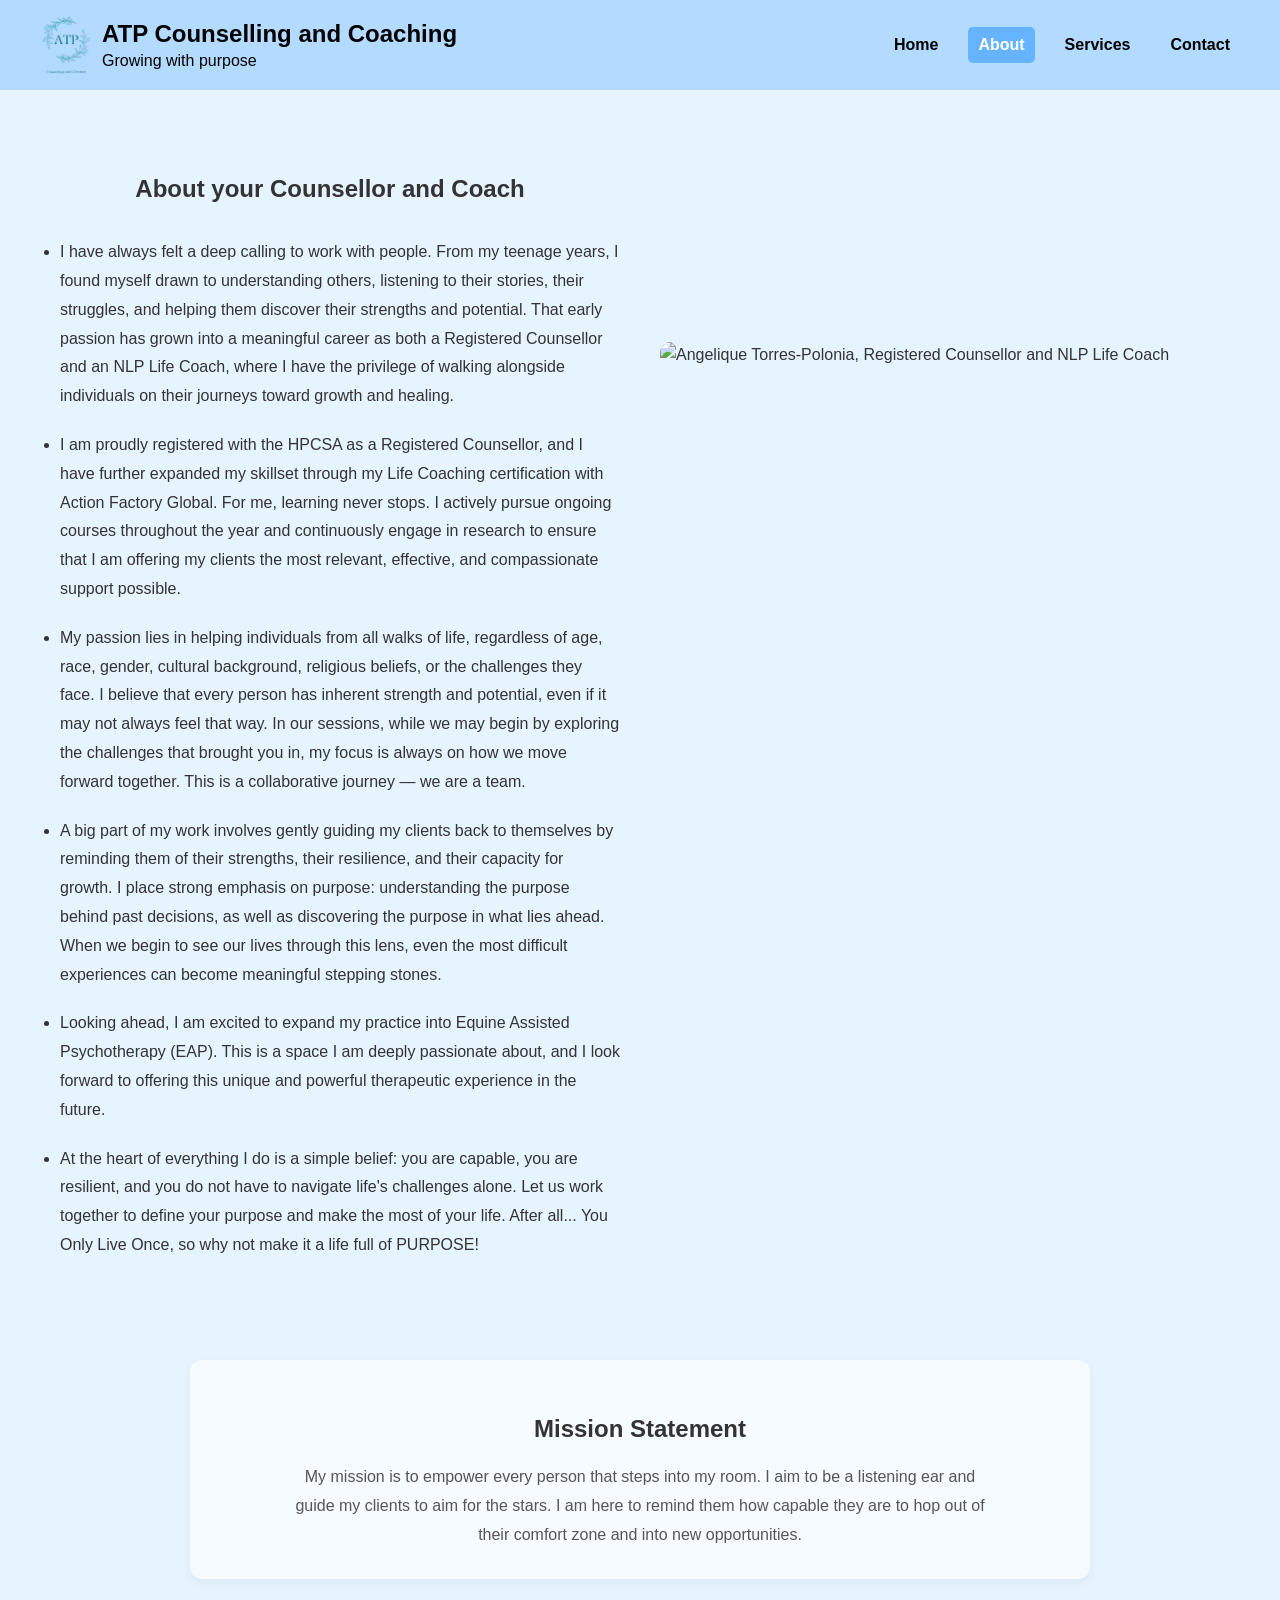
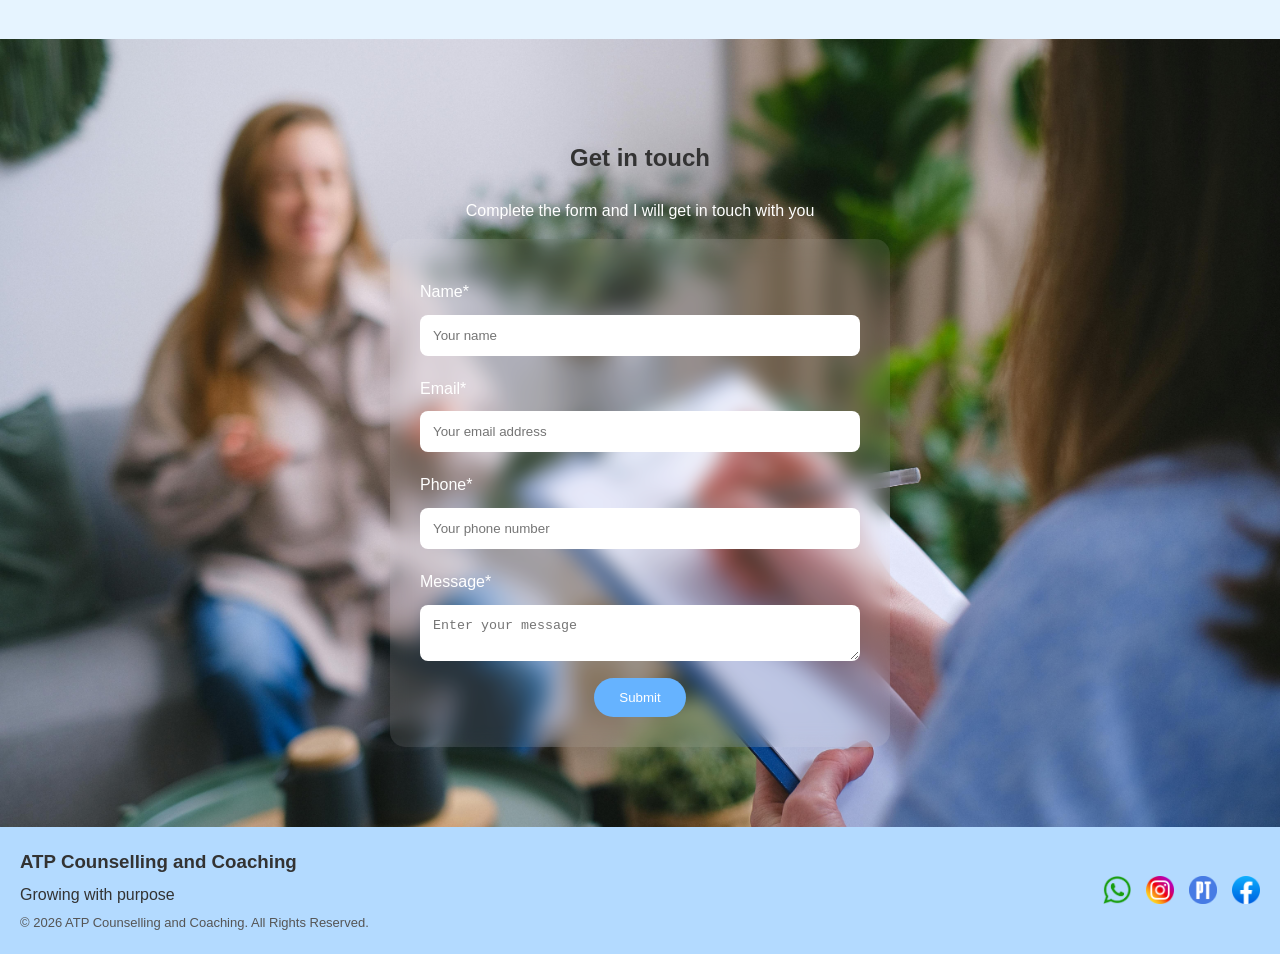
==== about.html @ 4df836af "Initial ATP V1 website" ====
<!DOCTYPE html>
<html lang="en">

<head>
  <meta charset="UTF-8">
  <meta name="viewport" content="width=device-width, initial-scale=1.0">

  <title>About | ATP Counselling and Coaching</title>

  <!-- SEO -->
  <meta name="description" content="...">
  <link rel="canonical" href="https://atpcounselling.co.za/about.html">

  <!-- Open Graph -->
  <meta property="og:title" content="About | ATP Counselling and Coaching">
  <meta property="og:description" content="...">
  <meta property="og:image" content="https://atpcounselling.co.za/logo.png">
  <meta property="og:url" content="https://atpcounselling.co.za/about.html">
  <meta property="og:type" content="website">
  <meta property="og:image:alt" content="ATP Counselling and Coaching logo">

  <!-- Icons -->
  <link rel="icon" type="image/png" href="logo.png">
  <link rel="apple-touch-icon" href="logo.png">

  <!-- Styles -->
  <link rel="stylesheet" href="style.css">
</head>

<body>

  <a href="#main-content" class="skip-link">
    Skip to main content
  </a>

  <!-- ================= HEADER ================= -->

  <header>

    <a href="index.html" class="logo">

      <img
        src="logo.png"
        alt="ATP Counselling and Coaching logo"
      >

      <div>
        <h2>ATP Counselling and Coaching</h2>
        <p>Growing with purpose</p>
      </div>

    </a>

    <nav aria-label="Primary Navigation">
      <a href="index.html">Home</a>
      <a href="about.html" class="active">About</a>
      <a href="services.html">Services</a>
      <a href="contact.html">Contact</a>
    </nav>

  </header>

  <main id="main-content">

    <!-- ================= ABOUT SECTION ================= -->

    <section class="about-section">

      <div class="about-text">

        <h1 class="about-heading">
          About your Counsellor and Coach
        </h1>

        <ul>

          <li>
            I have always felt a deep calling to work with people. From my teenage
            years, I found myself drawn to understanding others, listening to their
            stories, their struggles, and helping them discover their strengths and
            potential. That early passion has grown into a meaningful career as both
            a Registered Counsellor and an NLP Life Coach, where I have the privilege
            of walking alongside individuals on their journeys toward growth and healing.
          </li>

          <li>
            I am proudly registered with the HPCSA as a Registered Counsellor, and I
            have further expanded my skillset through my Life Coaching certification
            with Action Factory Global. For me, learning never stops. I actively pursue
            ongoing courses throughout the year and continuously engage in research to
            ensure that I am offering my clients the most relevant, effective, and
            compassionate support possible.
          </li>

          <li>
            My passion lies in helping individuals from all walks of life, regardless
            of age, race, gender, cultural background, religious beliefs, or the
            challenges they face. I believe that every person has inherent strength and
            potential, even if it may not always feel that way. In our sessions, while
            we may begin by exploring the challenges that brought you in, my focus is
            always on how we move forward together. This is a collaborative journey —
            we are a team.
          </li>

          <li>
            A big part of my work involves gently guiding my clients back to themselves
            by reminding them of their strengths, their resilience, and their capacity
            for growth. I place strong emphasis on purpose: understanding the purpose
            behind past decisions, as well as discovering the purpose in what lies
            ahead. When we begin to see our lives through this lens, even the most
            difficult experiences can become meaningful stepping stones.
          </li>

          <li>
            Looking ahead, I am excited to expand my practice into Equine Assisted
            Psychotherapy (EAP). This is a space I am deeply passionate about, and I
            look forward to offering this unique and powerful therapeutic experience
            in the future.
          </li>

          <li>
            At the heart of everything I do is a simple belief: you are capable, you
            are resilient, and you do not have to navigate life's challenges alone.
            Let us work together to define your purpose and make the most of your life.
            After all... You Only Live Once, so why not make it a life full of PURPOSE!
          </li>

        </ul>

      </div>

      <div class="about-image">

        <img
          src="About3.jpg"
          alt="Angelique Torres-Polonia, Registered Counsellor and NLP Life Coach"
          width="700"
          height="900"
          loading="lazy"
        >

      </div>

    </section>

    <!-- ================= MISSION STATEMENT ================= -->

    <section class="mission-section">

      <h2>Mission Statement</h2>

      <p>
        My mission is to empower every person that steps into my room. I aim to be a
        listening ear and guide my clients to aim for the stars. I am here to remind
        them how capable they are to hop out of their comfort zone and into new
        opportunities.
      </p>

    </section>

    <!-- ================= CONTACT SECTION ================= -->

    <section class="contact-section">

      <div class="contact-overlay">

        <h2>Get in touch</h2>

        <p>
          Complete the form and I will get in touch with you
        </p>

        <form
          class="contact-form"
          action="https://formsubmit.co/angelique@atpcounselling.co.za"
          method="POST"
        >

          <input type="hidden" name="_subject" value="New Enquiry">
          <input type="hidden" name="_captcha" value="false">
          <input type="hidden" name="_template" value="table">

          <input
            type="hidden"
            name="_next"
            value="https://atpcounselling.co.za/thank-you.html"
          >

          <input
            type="hidden"
            name="_autoresponse"
            value="Thank you for contacting ATP Counselling and Coaching. Your enquiry has been received and we will be in touch shortly."
          >

          <label for="name">Name*</label>

          <input
            id="name"
            type="text"
            name="name"
            autocomplete="name"
            placeholder="Your name"
            required
          >

          <label for="email">Email*</label>

          <input
            id="email"
            type="email"
            name="email"
            autocomplete="email"
            placeholder="Your email address"
            required
          >

          <label for="phone">Phone*</label>

          <input
            id="phone"
            type="tel"
            name="phone"
            autocomplete="tel"
            pattern="^\+?[0-9\s()-]{10,20}$"
            placeholder="Your phone number"
            required
          >

          <label for="message">Message*</label>

          <textarea
            id="message"
            name="message"
            autocomplete="off"
            placeholder="Enter your message"
            required
          ></textarea>

          <button
            class="btn"
            type="submit"
            aria-label="Submit contact form"
          >
            Submit
          </button>

        </form>

      </div>

    </section>

  </main>

  <!-- ================= FOOTER ================= -->

  <footer>

    <div class="footer-left">

      <h3>ATP Counselling and Coaching</h3>

      <p>Growing with purpose</p>

      <p class="copyright">
        © 2026 ATP Counselling and Coaching. All Rights Reserved.
      </p>

    </div>

    <div class="footer-right">

      <a
        href="https://wa.me/27834254940"
        target="_blank"
        rel="noopener"
        aria-label="Chat with ATP Counselling and Coaching on WhatsApp"
      >
        <img src="whatsapp.png" alt="WhatsApp">
      </a>

      <a
        href="https://www.instagram.com/atp_counselling_and_coaching?igsh=d2todDFxMTQ5eW44"
        target="_blank"
        rel="noopener"
        aria-label="Visit ATP Counselling and Coaching on Instagram"
      >
        <img src="instagram.png" alt="Instagram">
      </a>

      <a
        href="https://www.psychologytoday.com/za/counselling/angelique-torres-polonia-glenvista-gt/1306987"
        target="_blank"
        rel="noopener"
        aria-label="View ATP Counselling and Coaching on Psychology Today"
      >
        <img src="psychologytoday.png" alt="Psychology Today">
      </a>

      <a
        href="https://www.facebook.com/profile.php?id=61561358146511"
        target="_blank"
        rel="noopener"
        aria-label="Visit ATP Counselling and Coaching on Facebook"
      >
        <img src="facebook.png" alt="Facebook">
      </a>

    </div>

  </footer>

</body>

</html>
---- style.css ----
/* ==================================================
   GLOBAL SETTINGS
================================================== */

html {
    scroll-behavior: smooth;
}

/* ==================================================
   GLOBAL RESET
================================================== */

*,
*::before,
*::after {
    box-sizing: border-box;
}

body {
    margin: 0;
    font-family: Arial, sans-serif;
    background-color: #e6f4ff;
    color: #333;

    display: flex;
    flex-direction: column;
    min-height: 100vh;

    line-height: 1.6;

    -webkit-font-smoothing: antialiased;
    -moz-osx-font-smoothing: grayscale;
    text-rendering: optimizeLegibility;
}

main {
    flex: 1;
}

/* ==================================================
   HEADER & NAVIGATION
================================================== */

header {
    display: flex;
    justify-content: space-between;
    align-items: center;

    padding: 15px 40px;

    background-color: #b3daff;
}

.logo {
    display: flex;
    align-items: center;
    gap: 10px;

    color: #000;
    text-decoration: none;
}

.logo img {
    display: block;
    width: auto;
    height: 60px;
}

.logo h2,
.logo p {
    margin: 0;
    color: #000;
}

.logo h2 {
    line-height: 1.3;
}

.logo p {
    margin-top: 2px;
    line-height: 1.3;
}

.logo:visited,
.logo:hover,
.logo:active {
    color: #000;
    text-decoration: none;
}

nav {
    display: flex;
    gap: 20px;
}

nav a {
    padding: 5px 10px;

    color: #000;
    font-weight: bold;
    text-decoration: none;

    transition:
        background-color 0.3s ease,
        color 0.3s ease;
}

nav a:hover {
    color: #fff;
    background-color: #66b3ff;
    border-radius: 5px;
}

nav a.active {
    color: #fff;
    background-color: #66b3ff;
    border-radius: 5px;
}

/* ==================================================
   BUTTONS
================================================== */

.btn {
    display: inline-block;

    padding: 12px 25px;

    border: none;
    border-radius: 25px;

    background: #66b3ff;
    color: #fff;

    text-decoration: none;
    cursor: pointer;

    transition:
        background-color 0.3s ease,
        transform 0.3s ease,
        box-shadow 0.3s ease;
}

.btn:hover {
    background: #3399ff;
    transform: translateY(-2px);
}

.btn:focus-visible {
    background: #3399ff;
}

/* ==================================================
   GENERAL SECTION STYLING
================================================== */

.section {
    padding: 60px 20px;
    text-align: center;
}

/* ==================================================
   HERO SECTION
================================================== */

.hero {
    position: relative;
    overflow: hidden;
    text-align: center;
}

.hero img {
    width: 100%;
    height: 60vh;
    object-fit: cover;
    filter: brightness(60%);
}

.hero-overlay {
    position: absolute;
    top: 50%;
    left: 50%;

    width: 90%;
    max-width: 700px;

    color: #fff;
    text-align: center;

    transform: translate(-50%, -50%);
}

.hero-overlay h1 {
    margin-bottom: 10px;
    font-size: clamp(2rem, 5vw, 3rem);
}

.hero-overlay p {
    margin: 10px 0 20px;
    font-size: clamp(1rem, 2vw, 1.2rem);
}

/* ==================================================
   HOME PAGE
================================================== */

.welcome-section {
    max-width: 750px;
    margin: 40px auto;
    padding: 25px;

    text-align: center;

    background: #f5fbff;
    border-radius: 12px;
    box-shadow: 0 8px 24px rgba(0, 0, 0, 0.06);
}

.welcome-section h2 {
    margin-bottom: 15px;
    font-size: 26px;
}

.welcome-section p {
    max-width: 650px;
    margin: 0 auto;

    line-height: 1.6;
    color: #555;
}

.welcome-section ul {
    max-width: 550px;
    margin: 0 auto 20px;
    padding-left: 20px;

    text-align: left;
    line-height: 1.6;
    font-size: 15px;
}

.welcome-section li {
    margin-bottom: 5px;
}

.welcome-section .btn {
    margin-top: 2rem;
}

.reviews {
    display: grid;
    grid-template-columns: repeat(auto-fit, minmax(250px, 1fr));
    gap: 20px;

    margin: 40px 20px;
}

.review {
    padding: 20px;

    font-style: italic;

    background: #f5fbff;
    border-radius: 10px;
    box-shadow: 0 4px 10px rgba(0, 0, 0, 0.05);

    transition: 0.3s;
}

.review:hover {
    transform: translateY(-5px);
    box-shadow: 0 8px 20px rgba(0, 0, 0, 0.1);
}

.review strong {
    display: block;
    margin-top: 10px;
    color: #555;
}

/* ==================================================
   ABOUT PAGE
================================================== */

.about-heading {
    margin-bottom: 30px;
    text-align: center;
}

.about-section {
    display: flex;
    justify-content: space-between;
    align-items: center;
    gap: 40px;

    padding: 60px 40px;
}

.about-text {
    flex: 1;
    text-align: left;
}

.about-text p {
    line-height: 1.6;
}

.about-text ul {
    padding-left: 20px;
    line-height: 1.8;
}

.about-text li {
    margin-bottom: 20px;
}

.about-image {
    flex: 1;
}

.about-image img {
    width: 100%;
    border-radius: 10px;
}

.mission-section {
    max-width: 900px;
    margin: 20px auto 60px;
    padding: 30px;

    text-align: center;

    background: #f5fbff;
    border-radius: 12px;
    box-shadow: 0 4px 10px rgba(0, 0, 0, 0.05);
}

.mission-section h2 {
    margin-bottom: 15px;
}

.mission-section p {
    max-width: 700px;
    margin: 0 auto;

    line-height: 1.8;
    color: #555;
}

/* ==================================================
   SERVICES PAGE
================================================== */

.services-section {
    padding: 60px 20px;
    text-align: center;
}

.services-intro {
    max-width: 750px;
    margin: 0 auto 45px;

    color: #555;
    font-size: 1.05rem;
    line-height: 1.8;
}

.services-grid {
    display: grid;
    grid-template-columns: repeat(auto-fit, minmax(280px, 1fr));
    gap: 30px;

    margin-top: 40px;
}

.service-card {
    display: flex;
    flex-direction: column;
    justify-content: flex-start;
    align-items: center;

    height: 100%;
    padding: 25px;

    text-align: center;

    background: #f5fbff;
    border-radius: 18px;
    box-shadow: 0 4px 10px rgba(0, 0, 0, 0.05);

    transition: 0.3s;
}

.service-card:hover {
    transform: translateY(-10px) scale(1.01);
    box-shadow: 0 8px 20px rgba(0, 0, 0, 0.1);
}

.service-icon {
    display: flex;
    justify-content: center;
    align-items: center;

    width: 72px;
    height: 72px;
    margin: 0 auto 16px;

    color: #4ea8de;
    font-size: 28px;

    background: linear-gradient(135deg, #dff1ff, #bfe6ff);
    border-radius: 50%;
    box-shadow: 0 8px 20px rgba(102, 179, 255, 0.18);

    transition: all 0.3s ease;
}

.service-icon i {
    line-height: 1;
}

.service-card:hover .service-icon {
    color: #fff;
    background: linear-gradient(135deg, #66b3ff, #4ea8de);
    transform: translateY(-3px) scale(1.05);
}

.service-card h3 {
    margin-bottom: 15px;

    color: #2f5068;
    font-size: 1.3rem;
}

.service-description {
    margin-top: auto;

    color: #555;
    line-height: 1.7;
}

/* ==================================================
   CALL TO ACTION
================================================== */

.cta-section {
    padding: 50px 20px;

    text-align: center;

    background: #d9efff;
}

.cta-section h2 {
    margin-bottom: 10px;
}

.cta-section p {
    margin-bottom: 20px;
    color: #555;
}

/* ==================================================
   GENERAL WEBSITE FORM
   (HOME / ABOUT / SERVICES)
================================================== */

.contact-section {
    padding: 80px 20px;

    text-align: center;

    background: url("blurredwriting.jpg") center center / cover no-repeat;
}

.contact-section .contact-overlay {
    display: block;

    max-width: 700px;
    margin: 0 auto;
}

.contact-section h1,
.contact-section p {
    color: #fff;
}

.contact-form {
    max-width: 500px;
    margin: auto;
    padding: 30px;

    background: rgba(255, 255, 255, 0.1);
    backdrop-filter: blur(10px);

    border-radius: 15px;
}

.contact-form label {
    display: block;

    margin-top: 10px;

    color: #fff;
    text-align: left;
}

.contact-form input,
.contact-form textarea {
    width: 100%;
    margin: 10px 0;
    padding: 12px;

    border: 1px solid transparent;
    border-radius: 8px;

    box-sizing: border-box;

    transition:
        border-color 0.3s ease,
        box-shadow 0.3s ease;
}

/* ==================================================
   CONTACT PAGE
================================================== */

.contact-page {
    position: relative;

    padding: 80px 40px;

    background: url("flowers1.jpg") center center / cover no-repeat;
}

.contact-page::before {
    content: "";

    position: absolute;
    inset: 0;

    background: rgba(255, 255, 255, 0.75);
}

.contact-overlay {
    position: relative;
    z-index: 1;

    display: flex;
    justify-content: space-between;
    align-items: flex-start;
    gap: 60px;
}

.contact-left,
.contact-right {
    width: 48%;
}

.contact-left h2,
.contact-right h1 {
    margin-bottom: 20px;

    font-size: 36px;
    text-align: center;
}

.contact-left iframe {
    display: block;

    width: 100%;
    height: 450px;
    margin-top: 58px;

    border: 0;
    border-radius: 10px;
}

.map-link {
    margin-top: 20px;
    text-align: center;
}

.contact-page-form {
    padding: 30px;

    background: #f5fbff;
    border-radius: 15px;
    box-shadow: 0 4px 10px rgba(0, 0, 0, 0.08);
}

.contact-page-form label {
    display: block;

    margin-top: 10px;

    text-align: left;
}

.contact-page-form input,
.contact-page-form textarea,
.contact-page-form select {
    width: 100%;
    margin: 10px 0;
    padding: 12px;

    border: 1px solid transparent;
    border-radius: 8px;

    box-sizing: border-box;

    transition:
        border-color 0.3s ease,
        box-shadow 0.3s ease;
}

.contact-page-form textarea {
    min-height: 120px;
    resize: vertical;
}

.contact-page-form button {
    display: block;
    margin: 20px auto 0;
}

.contact-right p {
    margin-bottom: 25px;
    text-align: center;
}

/* ==================================================
   CONTACT DETAILS CARD
================================================== */

.contact-card-section {
    padding: 50px 20px;
}

.contact-card {
    max-width: 600px;
    margin: auto;
    padding: 30px;

    text-align: center;

    background: #f5fbff;
    border-radius: 15px;
    box-shadow: 0 4px 10px rgba(0, 0, 0, 0.08);
}

.contact-card h2 {
    margin-bottom: 20px;
}

.contact-card p {
    margin-bottom: 15px;

    line-height: 1.8;
}

/* ==================================================
   FOOTER
================================================== */

footer {
    display: flex;
    justify-content: space-between;
    align-items: center;
    flex-wrap: wrap;

    padding: 20px;

    background: #b3daff;
}

.footer-left {
    text-align: left;
}

.footer-left h3 {
    margin: 0;
}

.footer-left p {
    margin: 5px 0 0;
}

.footer-right {
    display: flex;
    align-items: center;
    gap: 15px;
}

.footer-right a {
    display: inline-flex;
    align-items: center;
    justify-content: center;

    text-decoration: none;
    line-height: 0;
}

.footer-right img {
    width: 28px;

    transition: transform 0.3s ease;
}

.footer-right img:hover {
    transform: scale(1.15);
}

.copyright {
    margin-top: 10px;

    color: #555;
    font-size: 13px;
}

/* ==================================================
   MOBILE RESPONSIVENESS
================================================== */

@media (max-width: 768px) {

    header {
        flex-direction: column;
        text-align: center;
    }

    nav {
        justify-content: center;
        flex-wrap: wrap;

        margin-top: 10px;
    }

    .about-section,
    .contact-overlay {
        flex-direction: column;
    }

    .contact-left,
    .contact-right {
        width: 100%;
    }

    .contact-left iframe {
        height: 300px;
    }

    .services-grid {
        grid-template-columns: 1fr;
    }

    .hero-overlay h1 {
        font-size: 28px;
    }

    .contact-form,
    .contact-page-form {
        padding: 20px;
    }

    footer {
        flex-direction: column;
        text-align: center;
    }

    .footer-left,
    .footer-right {
        max-width: 100%;
        text-align: center;
    }
}

/* ==================================================
   SKIP LINK
================================================== */

.skip-link {
    position: absolute;
    top: 15px;
    left: -9999px;

    z-index: 9999;

    padding: 12px 20px;

    color: #fff;
    font-weight: bold;
    text-decoration: none;

    background: #000;
    border-radius: 8px;
}

.skip-link:focus {
    left: 20px;
}

/* ==================================================
   KEYBOARD FOCUS
================================================== */

a:focus-visible,
button:focus-visible,
input:focus-visible,
textarea:focus-visible,
select:focus-visible {
    outline: 3px solid #1b75bc;
    outline-offset: 3px;
    border-radius: 6px;
}

/* ==================================================
   FORM FOCUS STATES
================================================== */

.contact-form input:focus,
.contact-form textarea:focus,
.contact-page-form input:focus,
.contact-page-form textarea:focus,
.contact-page-form select:focus {
    border-color: #66b3ff;
    box-shadow: 0 0 0 4px rgba(102, 179, 255, 0.2);
    outline: none;
}

/* ==================================================
   GLOBAL IMAGES
================================================== */

img {
    display: block;
    max-width: 100%;
    height: auto;
}

/* ==================================================
   REDUCED MOTION
================================================== */

@media (prefers-reduced-motion: reduce) {

    html {
        scroll-behavior: auto;
    }

    *,
    *::before,
    *::after {
        animation: none !important;
        transition: none !important;
    }

}
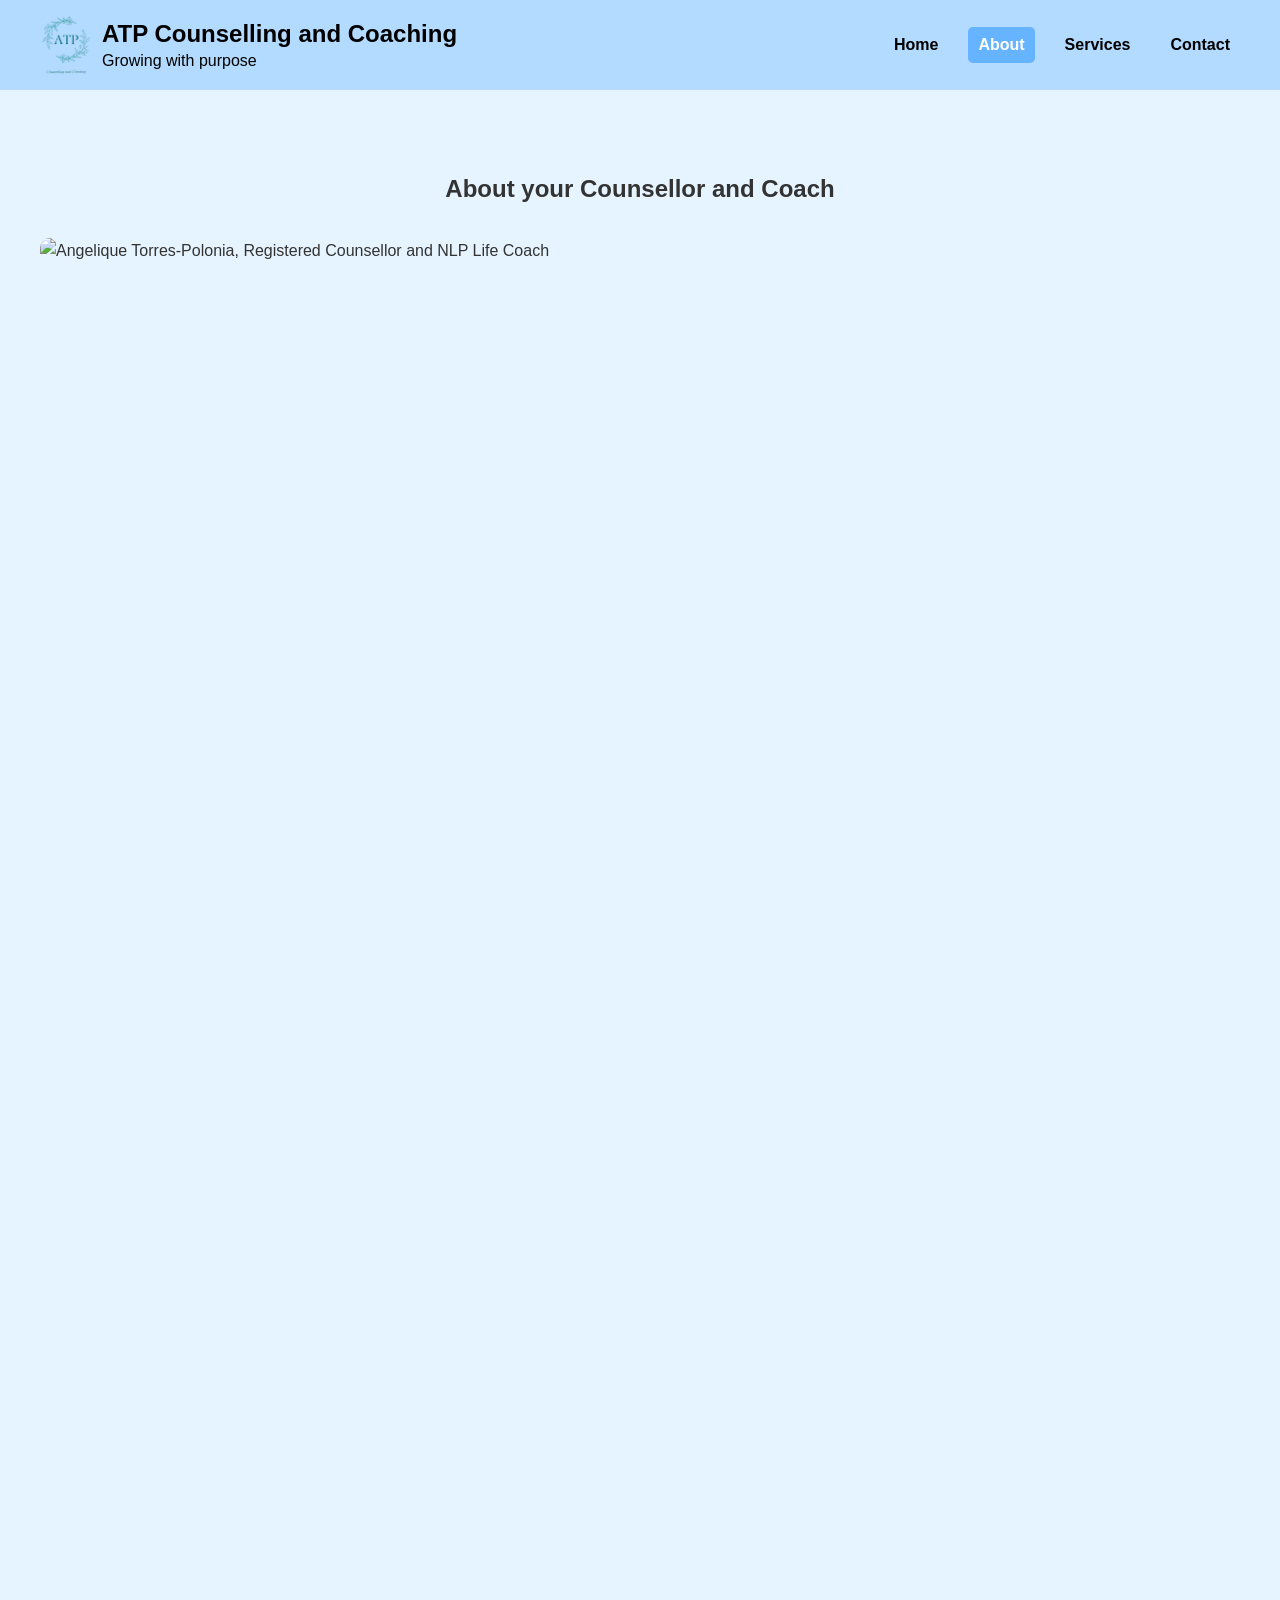
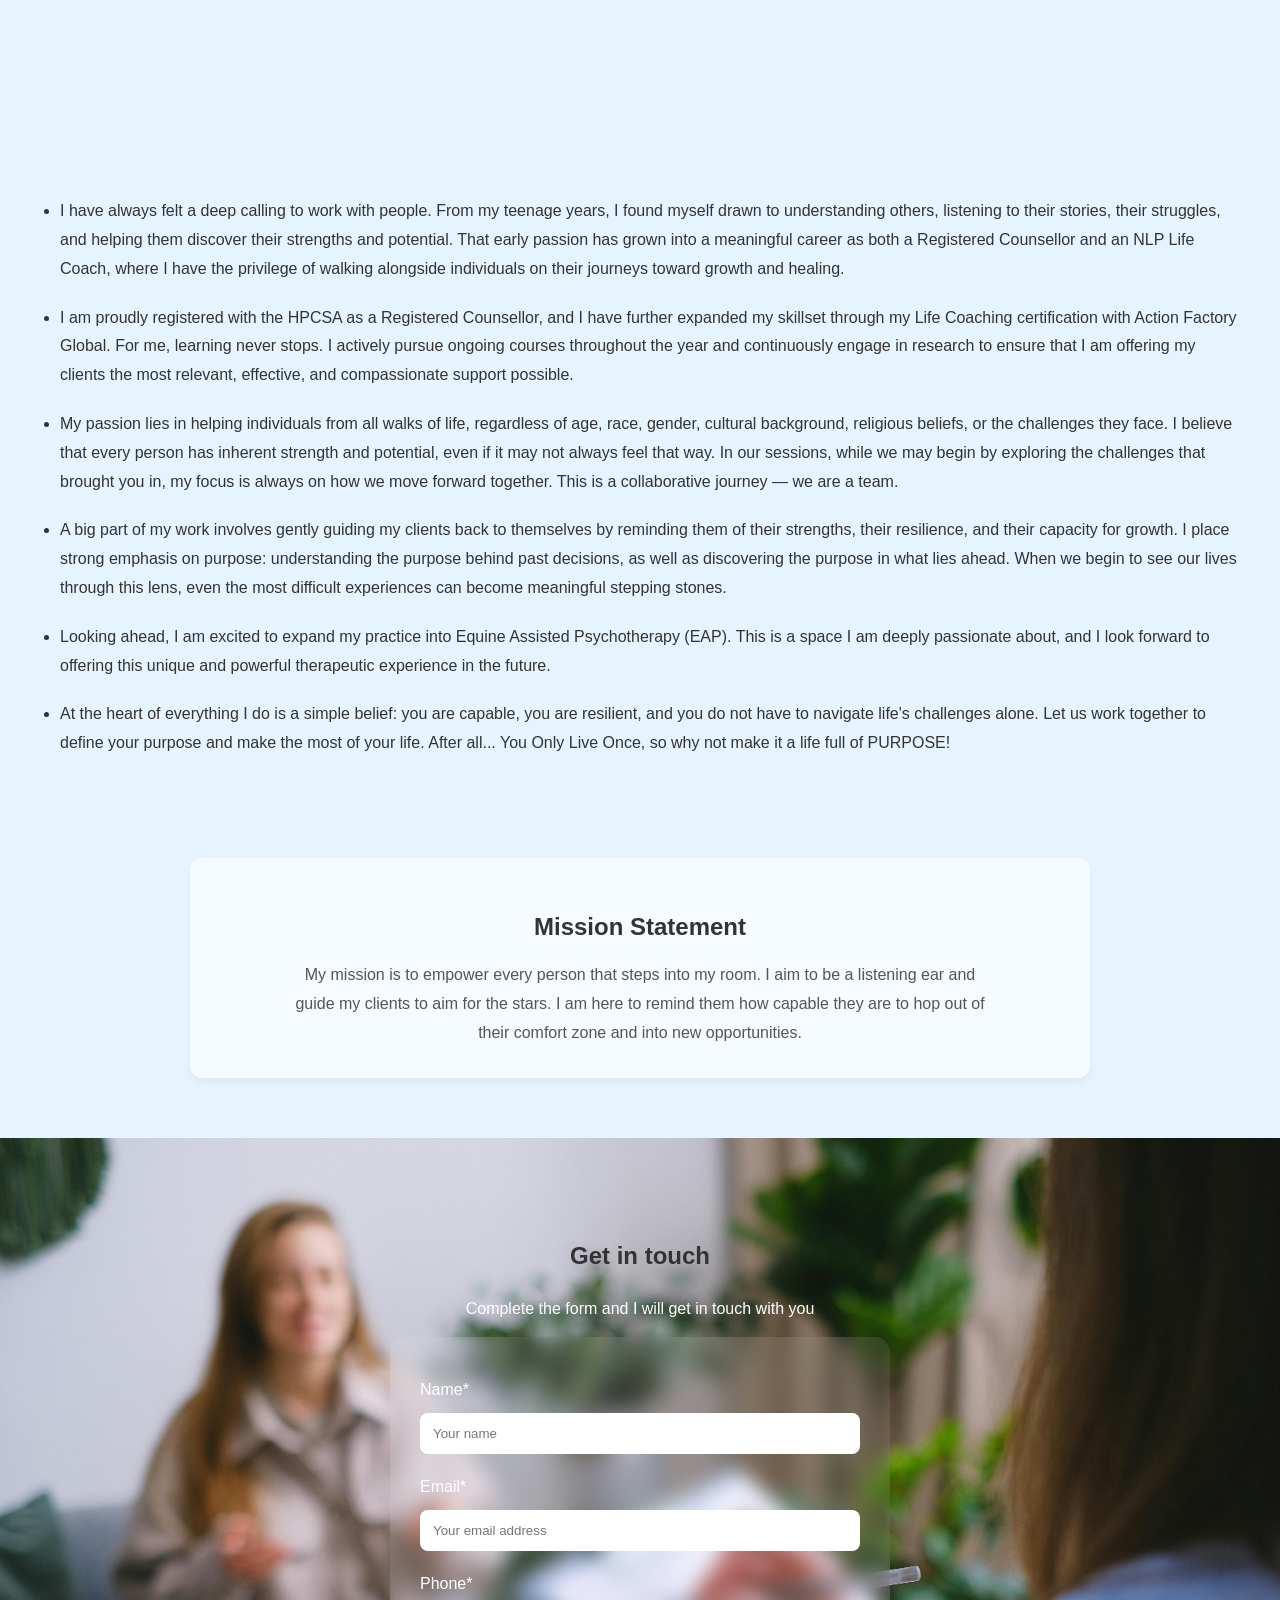
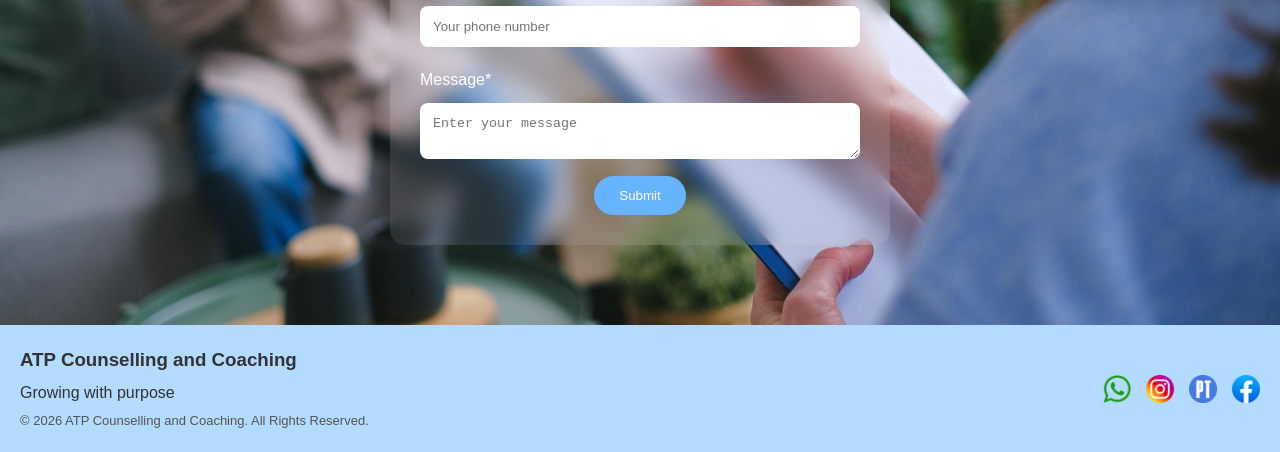
==== commit 698364c5: "Improve mobile navigation" ====
--- a/about.html
+++ b/about.html
@@ -72,6 +72,17 @@
           About your Counsellor and Coach
         </h1>
 
+        <div class="about-image">
+
+        <img
+          src="About3.jpg"
+          alt="Angelique Torres-Polonia, Registered Counsellor and NLP Life Coach"
+          width="700"
+          height="900"
+        >
+
+      </div>
+
         <ul>
 
           <li>
@@ -129,18 +140,6 @@
 
       </div>
 
-      <div class="about-image">
-
-        <img
-          src="About3.jpg"
-          alt="Angelique Torres-Polonia, Registered Counsellor and NLP Life Coach"
-          width="700"
-          height="900"
-          loading="lazy"
-        >
-
-      </div>
-
     </section>
 
     <!-- ================= MISSION STATEMENT ================= -->
--- a/style.css
+++ b/style.css
@@ -726,14 +726,55 @@
 
     header {
         flex-direction: column;
+        align-items: center;
         text-align: center;
+        padding: 20px;
+    }
+
+    .logo {
+        flex-direction: column;
+        align-items: center;
+        text-align: center;
+        margin-bottom: 15px;
+    }
+
+    .logo img {
+        height: 55px;
+    }
+
+    .logo h2 {
+        font-size: 1.2rem;
+    }
+
+    .logo p {
+        font-size: 0.9rem;
     }
 
     nav {
+        display: flex;
         justify-content: center;
-        flex-wrap: wrap;
-
+        align-items: center;
+        flex-wrap: nowrap;
+        gap: 12px;
+        width: 100%;
         margin-top: 10px;
+
+        overflow-x: auto;
+        overflow-y: hidden;
+        white-space: nowrap;
+
+        -webkit-overflow-scrolling: touch;
+        scrollbar-width: none;
+    }
+
+    nav::-webkit-scrollbar {
+        display: none;
+    }
+
+    nav a {
+        flex: 0 0 auto;
+        padding: 5px 10px;
+        font-size: 0.9rem;
     }
 
     .about-section,
@@ -773,6 +814,7 @@
         max-width: 100%;
         text-align: center;
     }
+
 }
 
 /* ==================================================
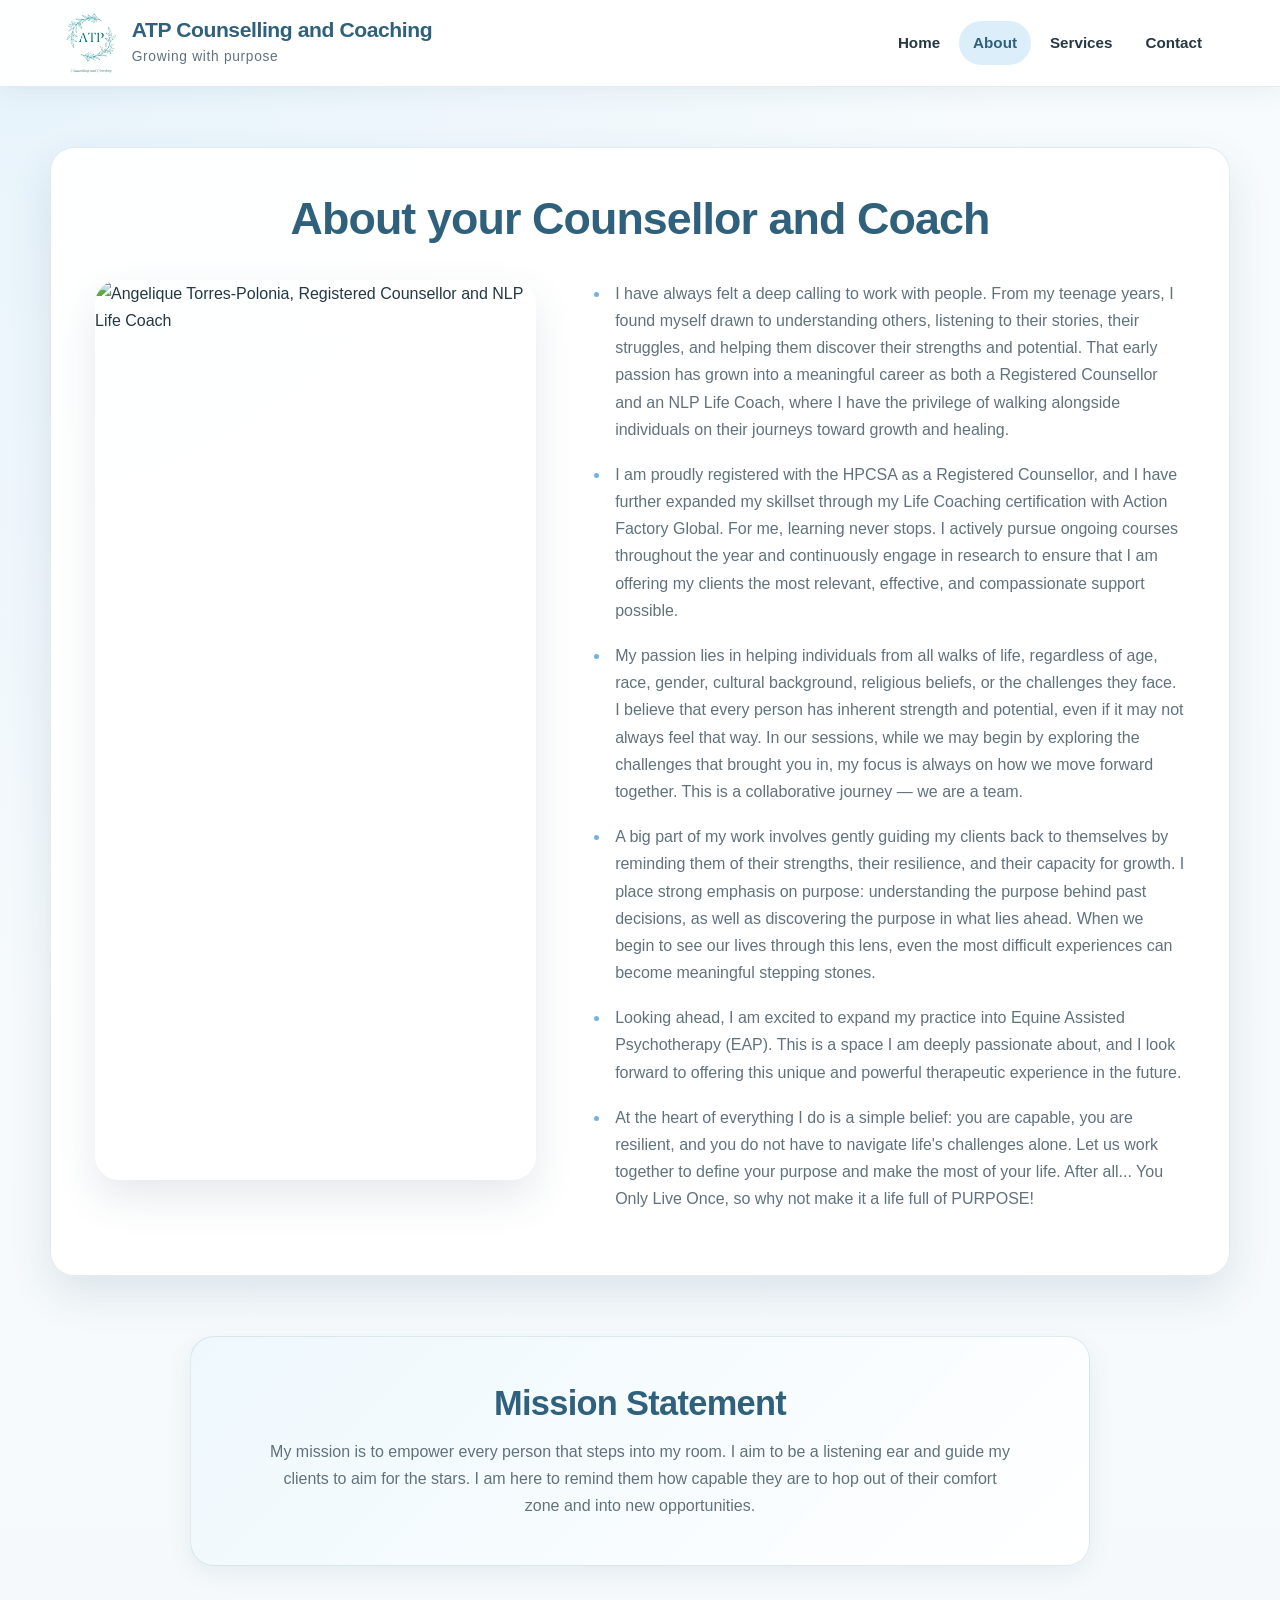
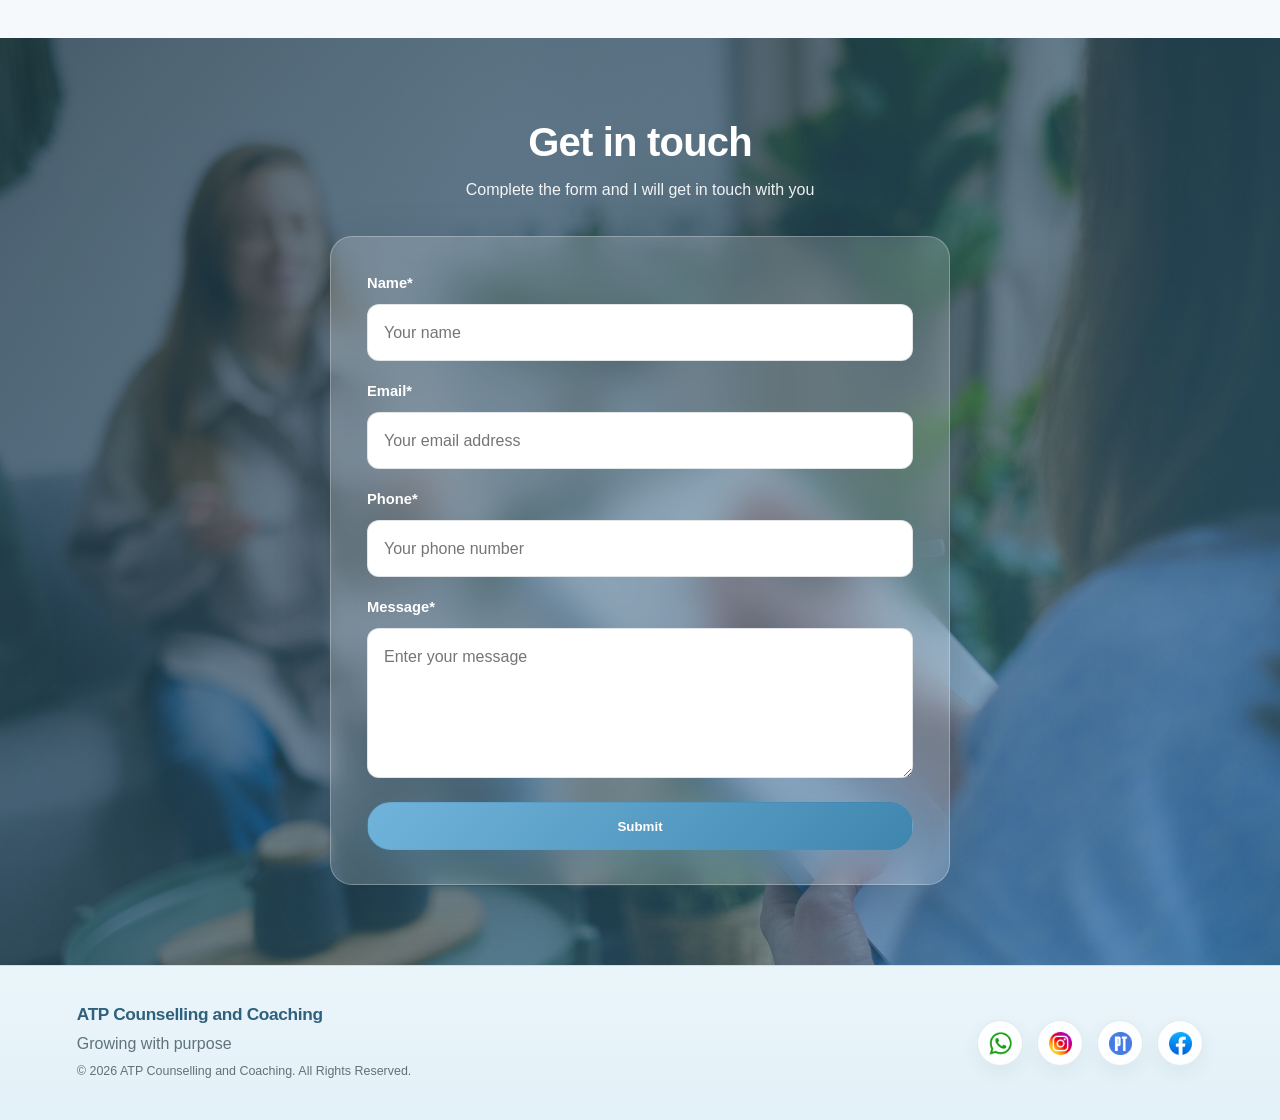
==== commit 28bd3f89: "Apply non-contact form visual fix to About" ====
--- a/about.html
+++ b/about.html
@@ -25,6 +25,7 @@
 
   <!-- Styles -->
   <link rel="stylesheet" href="style.css">
+  <link rel="stylesheet" href="form-fix.css">
 </head>
 
 <body>
--- a/style.css
+++ b/style.css
@@ -1,900 +1,373 @@
 /* ==================================================
-   GLOBAL SETTINGS
-================================================== */
-
-html {
-    scroll-behavior: smooth;
-}
-
-/* ==================================================
-   GLOBAL RESET
-================================================== */
-
-*,
-*::before,
-*::after {
-    box-sizing: border-box;
-}
-
+   ATP COUNSELLING & COACHING — VISUAL SYSTEM
+   Visual-only stylesheet.
+   Content, links, forms, page structure and behaviour are unchanged.
+================================================== */
+
+:root {
+    --page: #f4f8fb;
+    --surface: #ffffff;
+    --surface-soft: #f7fbfd;
+    --blue-soft: #dceefa;
+    --blue: #71b4db;
+    --blue-dark: #3f86ae;
+    --blue-deep: #2f617d;
+    --text: #263843;
+    --muted: #61727c;
+    --border: rgba(65, 112, 135, 0.14);
+    --shadow-sm: 0 8px 24px rgba(48, 84, 103, 0.08);
+    --shadow-md: 0 18px 42px rgba(48, 84, 103, 0.12);
+    --shadow-lg: 0 28px 60px rgba(48, 84, 103, 0.16);
+    --radius-sm: 10px;
+    --radius-md: 16px;
+    --radius-lg: 24px;
+    --content: 1180px;
+}
+
+* { box-sizing: border-box; }
+html { scroll-behavior: smooth; }
 body {
     margin: 0;
-    font-family: Arial, sans-serif;
-    background-color: #e6f4ff;
-    color: #333;
-
+    min-height: 100vh;
     display: flex;
     flex-direction: column;
-    min-height: 100vh;
-
-    line-height: 1.6;
-
+    font-family: "Segoe UI", Inter, Arial, sans-serif;
+    line-height: 1.7;
+    color: var(--text);
+    background: radial-gradient(circle at top left, rgba(220,238,250,.62), transparent 34%), linear-gradient(180deg,#f7fbfd 0%,var(--page) 100%);
     -webkit-font-smoothing: antialiased;
-    -moz-osx-font-smoothing: grayscale;
     text-rendering: optimizeLegibility;
 }
-
-main {
-    flex: 1;
-}
-
-/* ==================================================
-   HEADER & NAVIGATION
+main { flex: 1; }
+img { max-width: 100%; }
+h1,h2,h3,p { margin-top: 0; }
+h1,h2,h3 { line-height: 1.2; color: var(--blue-deep); letter-spacing: -.02em; }
+a { color: var(--blue-dark); }
+:focus-visible { outline: 3px solid rgba(63,134,174,.3); outline-offset: 4px; }
+
+.skip-link {
+    position: fixed; top: 12px; left: 12px; z-index: 1000;
+    padding: 10px 16px; border-radius: 10px;
+    background: var(--blue-deep); color: #fff;
+    text-decoration: none; transform: translateY(-160%); transition: transform .2s ease;
+}
+.skip-link:focus { transform: translateY(0); }
+
+/* ==================================================
+   HEADER
 ================================================== */
 
 header {
+    position: sticky;
+    top: 0;
+    z-index: 20;
     display: flex;
+    align-items: center;
     justify-content: space-between;
-    align-items: center;
-
-    padding: 15px 40px;
-
-    background-color: #b3daff;
+    gap: 40px;
+    width: 100%;
+    padding: 12px clamp(24px, 5vw, 72px);
+    background: rgba(255,255,255,.96);
+    border-bottom: 1px solid var(--border);
+    box-shadow: 0 5px 24px rgba(48,84,103,.07);
+    backdrop-filter: blur(16px);
 }
 
 .logo {
     display: flex;
     align-items: center;
-    gap: 10px;
-
-    color: #000;
+    justify-content: flex-start;
+    gap: 14px;
+    flex: 0 1 auto;
+    min-width: 0;
+    margin-right: auto;
+    color: var(--text);
     text-decoration: none;
-}
-
+    text-align: left;
+}
 .logo img {
     display: block;
     width: auto;
-    height: 60px;
-}
-
+    height: 62px;
+    flex: 0 0 auto;
+    object-fit: contain;
+}
 .logo h2,
+.logo p { margin: 0; }
+.logo h2 {
+    color: var(--blue-deep);
+    font-size: clamp(1.05rem,1.7vw,1.32rem);
+    font-weight: 700;
+    white-space: nowrap;
+}
 .logo p {
-    margin: 0;
-    color: #000;
-}
-
-.logo h2 {
-    line-height: 1.3;
-}
-
-.logo p {
-    margin-top: 2px;
-    line-height: 1.3;
-}
-
-.logo:visited,
-.logo:hover,
-.logo:active {
-    color: #000;
-    text-decoration: none;
-}
+    margin-top: 3px;
+    color: var(--muted);
+    font-size: .86rem;
+    letter-spacing: .05em;
+}
+.logo:visited,.logo:hover,.logo:active { color: inherit; text-decoration: none; }
 
 nav {
     display: flex;
-    gap: 20px;
-}
-
+    align-items: center;
+    justify-content: flex-end;
+    flex-wrap: wrap;
+    gap: 5px;
+    margin-left: auto;
+}
 nav a {
-    padding: 5px 10px;
-
-    color: #000;
-    font-weight: bold;
+    padding: 9px 14px;
+    border-radius: 999px;
+    color: var(--text);
+    font-size: .95rem;
+    font-weight: 600;
     text-decoration: none;
-
-    transition:
-        background-color 0.3s ease,
-        color 0.3s ease;
-}
-
-nav a:hover {
-    color: #fff;
-    background-color: #66b3ff;
-    border-radius: 5px;
-}
-
-nav a.active {
-    color: #fff;
-    background-color: #66b3ff;
-    border-radius: 5px;
-}
+    transition: color .25s ease, background-color .25s ease, transform .25s ease;
+}
+nav a:hover,nav a.active {
+    color: var(--blue-deep);
+    background: var(--blue-soft);
+}
+nav a:hover { transform: translateY(-1px); }
 
 /* ==================================================
    BUTTONS
 ================================================== */
 
 .btn {
-    display: inline-block;
-
-    padding: 12px 25px;
-
-    border: none;
-    border-radius: 25px;
-
-    background: #66b3ff;
-    color: #fff;
-
-    text-decoration: none;
-    cursor: pointer;
-
-    transition:
-        background-color 0.3s ease,
-        transform 0.3s ease,
-        box-shadow 0.3s ease;
-}
-
-.btn:hover {
-    background: #3399ff;
-    transform: translateY(-2px);
-}
-
-.btn:focus-visible {
-    background: #3399ff;
-}
-
-/* ==================================================
-   GENERAL SECTION STYLING
-================================================== */
-
-.section {
-    padding: 60px 20px;
-    text-align: center;
-}
-
-/* ==================================================
-   HERO SECTION
-================================================== */
-
-.hero {
-    position: relative;
-    overflow: hidden;
-    text-align: center;
-}
-
-.hero img {
-    width: 100%;
-    height: 60vh;
-    object-fit: cover;
-    filter: brightness(60%);
-}
-
-.hero-overlay {
-    position: absolute;
-    top: 50%;
-    left: 50%;
-
-    width: 90%;
-    max-width: 700px;
-
-    color: #fff;
-    text-align: center;
-
-    transform: translate(-50%, -50%);
-}
-
-.hero-overlay h1 {
-    margin-bottom: 10px;
-    font-size: clamp(2rem, 5vw, 3rem);
-}
-
-.hero-overlay p {
-    margin: 10px 0 20px;
-    font-size: clamp(1rem, 2vw, 1.2rem);
-}
-
-/* ==================================================
-   HOME PAGE
-================================================== */
-
-.welcome-section {
-    max-width: 750px;
-    margin: 40px auto;
-    padding: 25px;
-
-    text-align: center;
-
-    background: #f5fbff;
-    border-radius: 12px;
-    box-shadow: 0 8px 24px rgba(0, 0, 0, 0.06);
-}
-
-.welcome-section h2 {
-    margin-bottom: 15px;
-    font-size: 26px;
-}
-
-.welcome-section p {
-    max-width: 650px;
-    margin: 0 auto;
-
-    line-height: 1.6;
-    color: #555;
-}
-
-.welcome-section ul {
-    max-width: 550px;
-    margin: 0 auto 20px;
-    padding-left: 20px;
-
-    text-align: left;
-    line-height: 1.6;
-    font-size: 15px;
-}
-
-.welcome-section li {
-    margin-bottom: 5px;
-}
-
-.welcome-section .btn {
-    margin-top: 2rem;
-}
-
-.reviews {
-    display: grid;
-    grid-template-columns: repeat(auto-fit, minmax(250px, 1fr));
-    gap: 20px;
-
-    margin: 40px 20px;
-}
-
-.review {
-    padding: 20px;
-
-    font-style: italic;
-
-    background: #f5fbff;
-    border-radius: 10px;
-    box-shadow: 0 4px 10px rgba(0, 0, 0, 0.05);
-
-    transition: 0.3s;
-}
-
-.review:hover {
-    transform: translateY(-5px);
-    box-shadow: 0 8px 20px rgba(0, 0, 0, 0.1);
-}
-
-.review strong {
-    display: block;
-    margin-top: 10px;
-    color: #555;
-}
-
-/* ==================================================
-   ABOUT PAGE
-================================================== */
-
-.about-heading {
-    margin-bottom: 30px;
-    text-align: center;
-}
-
-.about-section {
-    display: flex;
-    justify-content: space-between;
-    align-items: center;
-    gap: 40px;
-
-    padding: 60px 40px;
-}
-
-.about-text {
-    flex: 1;
-    text-align: left;
-}
-
-.about-text p {
-    line-height: 1.6;
-}
-
-.about-text ul {
-    padding-left: 20px;
-    line-height: 1.8;
-}
-
-.about-text li {
-    margin-bottom: 20px;
-}
-
-.about-image {
-    flex: 1;
-}
-
-.about-image img {
-    width: 100%;
-    border-radius: 10px;
-}
-
-.mission-section {
-    max-width: 900px;
-    margin: 20px auto 60px;
-    padding: 30px;
-
-    text-align: center;
-
-    background: #f5fbff;
-    border-radius: 12px;
-    box-shadow: 0 4px 10px rgba(0, 0, 0, 0.05);
-}
-
-.mission-section h2 {
-    margin-bottom: 15px;
-}
-
-.mission-section p {
-    max-width: 700px;
-    margin: 0 auto;
-
-    line-height: 1.8;
-    color: #555;
-}
-
-/* ==================================================
-   SERVICES PAGE
-================================================== */
-
-.services-section {
-    padding: 60px 20px;
-    text-align: center;
-}
-
-.services-intro {
-    max-width: 750px;
-    margin: 0 auto 45px;
-
-    color: #555;
-    font-size: 1.05rem;
-    line-height: 1.8;
-}
-
-.services-grid {
-    display: grid;
-    grid-template-columns: repeat(auto-fit, minmax(280px, 1fr));
-    gap: 30px;
-
-    margin-top: 40px;
-}
-
-.service-card {
-    display: flex;
-    flex-direction: column;
-    justify-content: flex-start;
-    align-items: center;
-
-    height: 100%;
-    padding: 25px;
-
-    text-align: center;
-
-    background: #f5fbff;
-    border-radius: 18px;
-    box-shadow: 0 4px 10px rgba(0, 0, 0, 0.05);
-
-    transition: 0.3s;
-}
-
-.service-card:hover {
-    transform: translateY(-10px) scale(1.01);
-    box-shadow: 0 8px 20px rgba(0, 0, 0, 0.1);
-}
-
-.service-icon {
-    display: flex;
-    justify-content: center;
-    align-items: center;
-
-    width: 72px;
-    height: 72px;
-    margin: 0 auto 16px;
-
-    color: #4ea8de;
-    font-size: 28px;
-
-    background: linear-gradient(135deg, #dff1ff, #bfe6ff);
-    border-radius: 50%;
-    box-shadow: 0 8px 20px rgba(102, 179, 255, 0.18);
-
-    transition: all 0.3s ease;
-}
-
-.service-icon i {
-    line-height: 1;
-}
-
-.service-card:hover .service-icon {
-    color: #fff;
-    background: linear-gradient(135deg, #66b3ff, #4ea8de);
-    transform: translateY(-3px) scale(1.05);
-}
-
-.service-card h3 {
-    margin-bottom: 15px;
-
-    color: #2f5068;
-    font-size: 1.3rem;
-}
-
-.service-description {
-    margin-top: auto;
-
-    color: #555;
-    line-height: 1.7;
-}
-
-/* ==================================================
-   CALL TO ACTION
-================================================== */
-
-.cta-section {
-    padding: 50px 20px;
-
-    text-align: center;
-
-    background: #d9efff;
-}
-
-.cta-section h2 {
-    margin-bottom: 10px;
-}
-
-.cta-section p {
-    margin-bottom: 20px;
-    color: #555;
-}
-
-/* ==================================================
-   GENERAL WEBSITE FORM
-   (HOME / ABOUT / SERVICES)
-================================================== */
-
-.contact-section {
-    padding: 80px 20px;
-
-    text-align: center;
-
-    background: url("blurredwriting.jpg") center center / cover no-repeat;
-}
-
-.contact-section .contact-overlay {
-    display: block;
-
-    max-width: 700px;
-    margin: 0 auto;
-}
-
-.contact-section h1,
-.contact-section p {
-    color: #fff;
-}
-
-.contact-form {
-    max-width: 500px;
-    margin: auto;
-    padding: 30px;
-
-    background: rgba(255, 255, 255, 0.1);
-    backdrop-filter: blur(10px);
-
-    border-radius: 15px;
-}
-
-.contact-form label {
-    display: block;
-
-    margin-top: 10px;
-
-    color: #fff;
-    text-align: left;
-}
-
-.contact-form input,
-.contact-form textarea {
-    width: 100%;
-    margin: 10px 0;
-    padding: 12px;
-
-    border: 1px solid transparent;
-    border-radius: 8px;
-
-    box-sizing: border-box;
-
-    transition:
-        border-color 0.3s ease,
-        box-shadow 0.3s ease;
-}
-
-/* ==================================================
-   CONTACT PAGE
-================================================== */
-
-.contact-page {
-    position: relative;
-
-    padding: 80px 40px;
-
-    background: url("flowers1.jpg") center center / cover no-repeat;
-}
-
-.contact-page::before {
-    content: "";
-
-    position: absolute;
-    inset: 0;
-
-    background: rgba(255, 255, 255, 0.75);
-}
-
-.contact-overlay {
-    position: relative;
-    z-index: 1;
-
-    display: flex;
-    justify-content: space-between;
-    align-items: flex-start;
-    gap: 60px;
-}
-
-.contact-left,
-.contact-right {
-    width: 48%;
-}
-
-.contact-left h2,
-.contact-right h1 {
-    margin-bottom: 20px;
-
-    font-size: 36px;
-    text-align: center;
-}
-
-.contact-left iframe {
-    display: block;
-
-    width: 100%;
-    height: 450px;
-    margin-top: 58px;
-
-    border: 0;
-    border-radius: 10px;
-}
-
-.map-link {
-    margin-top: 20px;
-    text-align: center;
-}
-
-.contact-page-form {
-    padding: 30px;
-
-    background: #f5fbff;
-    border-radius: 15px;
-    box-shadow: 0 4px 10px rgba(0, 0, 0, 0.08);
-}
-
-.contact-page-form label {
-    display: block;
-
-    margin-top: 10px;
-
-    text-align: left;
-}
-
-.contact-page-form input,
-.contact-page-form textarea,
-.contact-page-form select {
-    width: 100%;
-    margin: 10px 0;
-    padding: 12px;
-
-    border: 1px solid transparent;
-    border-radius: 8px;
-
-    box-sizing: border-box;
-
-    transition:
-        border-color 0.3s ease,
-        box-shadow 0.3s ease;
-}
-
-.contact-page-form textarea {
-    min-height: 120px;
-    resize: vertical;
-}
-
-.contact-page-form button {
-    display: block;
-    margin: 20px auto 0;
-}
-
-.contact-right p {
-    margin-bottom: 25px;
-    text-align: center;
-}
-
-/* ==================================================
-   CONTACT DETAILS CARD
-================================================== */
-
-.contact-card-section {
-    padding: 50px 20px;
-}
-
-.contact-card {
-    max-width: 600px;
-    margin: auto;
-    padding: 30px;
-
-    text-align: center;
-
-    background: #f5fbff;
-    border-radius: 15px;
-    box-shadow: 0 4px 10px rgba(0, 0, 0, 0.08);
-}
-
-.contact-card h2 {
-    margin-bottom: 20px;
-}
-
-.contact-card p {
-    margin-bottom: 15px;
-
-    line-height: 1.8;
-}
-
-/* ==================================================
-   FOOTER
-================================================== */
-
-footer {
-    display: flex;
-    justify-content: space-between;
-    align-items: center;
-    flex-wrap: wrap;
-
-    padding: 20px;
-
-    background: #b3daff;
-}
-
-.footer-left {
-    text-align: left;
-}
-
-.footer-left h3 {
-    margin: 0;
-}
-
-.footer-left p {
-    margin: 5px 0 0;
-}
-
-.footer-right {
-    display: flex;
-    align-items: center;
-    gap: 15px;
-}
-
-.footer-right a {
     display: inline-flex;
     align-items: center;
     justify-content: center;
-
+    min-height: 48px;
+    padding: 12px 23px;
+    border: 1px solid rgba(63,134,174,.16);
+    border-radius: 999px;
+    background: linear-gradient(135deg,var(--blue),var(--blue-dark));
+    color: #fff;
+    font-weight: 700;
     text-decoration: none;
-    line-height: 0;
-}
-
-.footer-right img {
-    width: 28px;
-
-    transition: transform 0.3s ease;
-}
-
-.footer-right img:hover {
-    transform: scale(1.15);
-}
-
-.copyright {
-    margin-top: 10px;
-
-    color: #555;
-    font-size: 13px;
-}
-
-/* ==================================================
-   MOBILE RESPONSIVENESS
-================================================== */
-
-@media (max-width: 768px) {
-
-    header {
-        flex-direction: column;
-        align-items: center;
-        text-align: center;
-        padding: 20px;
-    }
-
-    .logo {
-        flex-direction: column;
-        align-items: center;
-        text-align: center;
-        margin-bottom: 15px;
-    }
-
-    .logo img {
-        height: 55px;
-    }
-
-    .logo h2 {
-        font-size: 1.2rem;
-    }
-
-    .logo p {
-        font-size: 0.9rem;
-    }
-
-    nav {
-        display: flex;
-        justify-content: center;
-        align-items: center;
-        flex-wrap: nowrap;
-        gap: 12px;
-        width: 100%;
-        margin-top: 10px;
-
-        overflow-x: auto;
-        overflow-y: hidden;
-        white-space: nowrap;
-
-        -webkit-overflow-scrolling: touch;
-        scrollbar-width: none;
-    }
-
-    nav::-webkit-scrollbar {
-        display: none;
-    }
-
-    nav a {
-        flex: 0 0 auto;
-        padding: 5px 10px;
-        font-size: 0.9rem;
-    }
-
-    .about-section,
-    .contact-overlay {
-        flex-direction: column;
-    }
-
-    .contact-left,
-    .contact-right {
-        width: 100%;
-    }
-
-    .contact-left iframe {
-        height: 300px;
-    }
-
-    .services-grid {
-        grid-template-columns: 1fr;
-    }
-
-    .hero-overlay h1 {
-        font-size: 28px;
-    }
-
-    .contact-form,
-    .contact-page-form {
-        padding: 20px;
-    }
-
-    footer {
-        flex-direction: column;
-        text-align: center;
-    }
-
-    .footer-left,
-    .footer-right {
-        max-width: 100%;
-        text-align: center;
-    }
-
-}
-
-/* ==================================================
-   SKIP LINK
-================================================== */
-
-.skip-link {
-    position: absolute;
-    top: 15px;
-    left: -9999px;
-
-    z-index: 9999;
-
-    padding: 12px 20px;
-
-    color: #fff;
-    font-weight: bold;
-    text-decoration: none;
-
-    background: #000;
-    border-radius: 8px;
-}
-
-.skip-link:focus {
-    left: 20px;
-}
-
-/* ==================================================
-   KEYBOARD FOCUS
-================================================== */
-
-a:focus-visible,
-button:focus-visible,
-input:focus-visible,
-textarea:focus-visible,
-select:focus-visible {
-    outline: 3px solid #1b75bc;
-    outline-offset: 3px;
-    border-radius: 6px;
-}
-
-/* ==================================================
-   FORM FOCUS STATES
-================================================== */
-
-.contact-form input:focus,
-.contact-form textarea:focus,
-.contact-page-form input:focus,
-.contact-page-form textarea:focus,
-.contact-page-form select:focus {
-    border-color: #66b3ff;
-    box-shadow: 0 0 0 4px rgba(102, 179, 255, 0.2);
-    outline: none;
-}
-
-/* ==================================================
-   GLOBAL IMAGES
-================================================== */
-
-img {
-    display: block;
-    max-width: 100%;
-    height: auto;
-}
-
-/* ==================================================
-   REDUCED MOTION
-================================================== */
-
-@media (prefers-reduced-motion: reduce) {
-
-    html {
-        scroll-behavior: auto;
-    }
-
-    *,
-    *::before,
-    *::after {
-        animation: none !important;
-        transition: none !important;
-    }
-
-}+    cursor: pointer;
+    box-shadow: 0 10px 24px rgba(63,134,174,.22);
+    transition: transform .25s ease,box-shadow .25s ease,filter .25s ease;
+}
+.btn:hover { transform: translateY(-2px); box-shadow: 0 15px 30px rgba(63,134,174,.28); filter: saturate(1.06); }
+.btn:active { transform: translateY(0); }
+
+.section { padding: 78px 20px; text-align: center; }
+
+/* ==================================================
+   HERO
+================================================== */
+.hero { position: relative; overflow: hidden; min-height: 62vh; background: var(--blue-deep); }
+.hero img {
+    display: block; width: 100%; height: 62vh; min-height: 480px;
+    object-fit: cover; object-position: center; filter: brightness(57%) saturate(.86);
+}
+.hero::after {
+    content: ""; position: absolute; inset: 0; pointer-events: none;
+    background: linear-gradient(180deg,rgba(24,46,58,.08),rgba(24,46,58,.16) 45%,rgba(24,46,58,.62));
+}
+.hero-overlay {
+    position: absolute; top: 50%; left: 50%; z-index: 1;
+    width: min(90%,760px); padding: 34px; color:#fff; text-align:center;
+    transform: translate(-50%,-50%);
+}
+.hero-overlay h1 { margin-bottom: 12px; color:#fff; font-size:clamp(2.2rem,5vw,4rem); text-shadow:0 10px 28px rgba(0,0,0,.2); }
+.hero-overlay p { max-width:620px; margin:0 auto 24px; color:rgba(255,255,255,.93); font-size:clamp(1rem,2vw,1.22rem); }
+
+/* ==================================================
+   HOME
+================================================== */
+.welcome-section {
+    width:min(calc(100% - 40px),900px); margin:64px auto 36px; padding:clamp(30px,5vw,52px);
+    text-align:center; background:rgba(255,255,255,.94); border:1px solid var(--border);
+    border-radius:var(--radius-lg); box-shadow:var(--shadow-md);
+}
+.welcome-section h2 { margin-bottom:20px; font-size:clamp(1.6rem,3vw,2.2rem); }
+.welcome-section p { max-width:720px; margin:0 auto; color:var(--muted); }
+.welcome-section ul { max-width:700px; margin:0 auto 24px; padding-left:24px; text-align:left; }
+.welcome-section li { margin-bottom:9px; padding-left:5px; }
+.welcome-section li::marker { color:var(--blue); }
+.welcome-section .btn { margin-top:2rem; }
+.reviews { width:min(calc(100% - 40px),var(--content)); margin:36px auto 8px; }
+.review {
+    max-width:820px; margin:0 auto; padding:30px clamp(24px,5vw,42px); text-align:center; font-style:italic;
+    background:linear-gradient(180deg,#fff,#f7fbfd); border:1px solid var(--border); border-radius:var(--radius-lg); box-shadow:var(--shadow-sm);
+    transition:transform .25s ease,box-shadow .25s ease;
+}
+.review:hover { transform:translateY(-4px); box-shadow:var(--shadow-md); }
+.review>p:first-child { margin-bottom:15px; font-style:normal; letter-spacing:.14em; }
+.review strong { display:block; margin-top:16px; color:var(--blue-deep); font-style:normal; }
+
+/* ==================================================
+   ABOUT
+================================================== */
+.about-section { width:min(calc(100% - 40px),var(--content)); margin:60px auto; padding:0; }
+.about-text {
+    display:grid; grid-template-columns:minmax(0,.85fr) minmax(0,1.15fr);
+    grid-template-areas:"heading heading" "image content"; align-items:start; gap:34px 52px;
+    padding:clamp(26px,4vw,44px); background:rgba(255,255,255,.95); border:1px solid var(--border);
+    border-radius:var(--radius-lg); box-shadow:var(--shadow-md);
+}
+.about-heading { grid-area:heading; margin:0; text-align:center; font-size:clamp(1.8rem,4vw,2.8rem); }
+.about-image { grid-area:image; position:sticky; top:100px; overflow:hidden; border-radius:var(--radius-lg); box-shadow:var(--shadow-md); }
+.about-image img { display:block; width:100%; aspect-ratio:7/9; object-fit:cover; object-position:center top; }
+.about-text>ul { grid-area:content; margin:0; padding-left:22px; }
+.about-text li { margin-bottom:18px; padding-left:5px; color:var(--muted); }
+.about-text li::marker { color:var(--blue); }
+.mission-section {
+    width:min(calc(100% - 40px),900px); margin:20px auto 72px; padding:clamp(30px,5vw,46px); text-align:center;
+    background:linear-gradient(135deg,#eef8fd,#fff); border:1px solid var(--border); border-radius:var(--radius-lg); box-shadow:var(--shadow-sm);
+}
+.mission-section h2 { margin-bottom:14px; font-size:clamp(1.6rem,3vw,2.15rem); }
+.mission-section p { max-width:740px; margin:0 auto; color:var(--muted); }
+
+/* ==================================================
+   SERVICES
+================================================== */
+.services-section { width:min(calc(100% - 40px),var(--content)); margin:0 auto; padding:74px 0 78px; text-align:center; }
+.services-section h1 { margin-bottom:14px; font-size:clamp(2rem,4vw,3rem); }
+.services-intro { max-width:780px; margin:0 auto 48px; color:var(--muted); font-size:1.05rem; }
+.services-grid { display:grid; grid-template-columns:repeat(3,minmax(0,1fr)); gap:24px; }
+.service-card {
+    position:relative; display:flex; flex-direction:column; align-items:center; min-height:320px; padding:30px 26px;
+    text-align:center; background:rgba(255,255,255,.96); border:1px solid var(--border); border-radius:var(--radius-md); box-shadow:var(--shadow-sm);
+    transition:transform .28s ease,box-shadow .28s ease,border-color .28s ease;
+}
+.service-card::before { content:""; position:absolute; inset:0 0 auto; height:3px; background:linear-gradient(90deg,transparent,var(--blue),transparent); opacity:0; transition:opacity .28s ease; }
+.service-card:hover { transform:translateY(-7px); border-color:rgba(113,180,219,.38); box-shadow:var(--shadow-md); }
+.service-card:hover::before { opacity:1; }
+.service-icon {
+    display:flex; align-items:center; justify-content:center; width:70px; height:70px; margin:0 auto 18px;
+    color:var(--blue-dark); font-size:28px; background:linear-gradient(135deg,#eef8fd,#d8ecf8);
+    border:1px solid rgba(113,180,219,.24); border-radius:20px; transition:transform .28s ease,background .28s ease,color .28s ease;
+}
+.service-card:hover .service-icon { color:#fff; background:linear-gradient(135deg,var(--blue),var(--blue-dark)); transform:translateY(-2px) scale(1.04); }
+.service-card h3 { margin-bottom:12px; font-size:1.2rem; }
+.service-description { margin:0; color:var(--muted); line-height:1.7; }
+
+/* ==================================================
+   CTA
+================================================== */
+.cta-section { padding:58px 20px; text-align:center; background:linear-gradient(135deg,#e5f4fc,#d7ecf7); border-top:1px solid var(--border); border-bottom:1px solid var(--border); }
+.cta-section h2 { margin-bottom:10px; }
+.cta-section p { margin-bottom:20px; color:var(--muted); }
+
+/* ==================================================
+   GENERAL CONTACT
+================================================== */
+.contact-section { position:relative; padding:80px 20px; overflow:hidden; text-align:center; background:url("blurredwriting.jpg") center/cover no-repeat; }
+.contact-section::before { content:""; position:absolute; inset:0; background:linear-gradient(135deg,rgba(26,53,68,.74),rgba(63,134,174,.48)); }
+.contact-section .contact-overlay { position:relative; z-index:1; width:min(100%,700px); margin:0 auto; }
+.contact-section h2 { color:#fff; font-size:clamp(1.8rem,4vw,2.5rem); }
+.contact-section p { color:rgba(255,255,255,.92); }
+.contact-form {
+    max-width:560px; margin:28px auto 0; padding:30px; text-align:left; background:rgba(255,255,255,.13);
+    border:1px solid rgba(255,255,255,.2); border-radius:var(--radius-lg); box-shadow:var(--shadow-lg); backdrop-filter:blur(16px);
+}
+.contact-form label { display:block; margin-top:15px; color:#fff; font-size:.92rem; font-weight:600; }
+.contact-form input,.contact-form textarea,.contact-form select,.contact-page-form input,.contact-page-form textarea,.contact-page-form select {
+    width:100%; margin:8px 0 2px; padding:13px 15px; border:1px solid rgba(46,74,89,.14); border-radius:12px;
+    background:#fff; color:var(--text); font:inherit; transition:border-color .2s ease,box-shadow .2s ease;
+}
+.contact-form textarea { min-height:140px; resize:vertical; }
+.contact-form input:focus,.contact-form textarea:focus,.contact-form select:focus,.contact-page-form input:focus,.contact-page-form textarea:focus,.contact-page-form select:focus { border-color:rgba(63,134,174,.55); box-shadow:0 0 0 4px rgba(113,180,219,.15); outline:none; }
+.contact-form .btn,.contact-page-form .btn { margin-top:20px; }
+
+/* ==================================================
+   CONTACT PAGE
+================================================== */
+.contact-page { position:relative; padding:76px clamp(20px,4vw,52px); overflow:hidden; background:url("flowers1.jpg") center/cover no-repeat; }
+.contact-page::before { content:""; position:absolute; inset:0; background:linear-gradient(135deg,rgba(248,252,254,.92),rgba(234,245,251,.82)); }
+.contact-overlay { position:relative; z-index:1; width:min(100%,var(--content)); margin:0 auto; display:grid; grid-template-columns:repeat(2,minmax(0,1fr)); gap:44px; align-items:start; }
+.contact-left,.contact-right { width:100%; }
+.contact-left h2,.contact-right h1 { margin-bottom:18px; font-size:clamp(1.8rem,4vw,2.5rem); text-align:center; }
+.contact-left iframe { display:block; width:100%; height:450px; margin-top:0; border:1px solid rgba(63,134,174,.14); border-radius:var(--radius-lg); box-shadow:var(--shadow-md); }
+.map-link { margin-top:18px; text-align:center; }
+.contact-page-form { padding:30px; background:rgba(255,255,255,.94); border:1px solid var(--border); border-radius:var(--radius-lg); box-shadow:var(--shadow-md); }
+.contact-page-form label { display:block; margin-top:12px; color:var(--blue-deep); font-size:.92rem; font-weight:600; text-align:left; }
+.contact-page-form textarea { min-height:150px; resize:vertical; }
+.contact-page-form button { display:flex; margin:22px auto 0; }
+.contact-right>p { margin-bottom:24px; color:var(--muted); text-align:center; }
+
+/* ==================================================
+   CONTACT DETAILS
+================================================== */
+.contact-card-section { padding:58px 20px 72px; }
+.contact-card { width:min(100%,640px); margin:0 auto; padding:34px clamp(24px,5vw,46px); text-align:center; background:#fff; border:1px solid var(--border); border-radius:var(--radius-lg); box-shadow:var(--shadow-sm); }
+.contact-card h2 { margin-bottom:18px; }
+.contact-card p { margin-bottom:14px; line-height:1.8; }
+.contact-card a { color:var(--blue-dark); font-weight:600; text-underline-offset:3px; }
+
+/* ==================================================
+   FOOTER — MORE SPACED / BALANCED
+================================================== */
+footer {
+    display:grid;
+    grid-template-columns:minmax(0,1fr) auto;
+    align-items:center;
+    column-gap:80px;
+    row-gap:24px;
+    width:100%;
+    padding:38px clamp(28px,6vw,80px);
+    background:linear-gradient(180deg,#eaf5fa 0%,#e3f1f8 100%);
+    border-top:1px solid var(--border);
+}
+.footer-left { text-align:left; }
+.footer-left h3 { margin:0 0 5px; font-size:1.08rem; }
+.footer-left p { margin:4px 0 0; color:var(--muted); }
+.footer-right { display:flex; align-items:center; justify-content:flex-end; gap:14px; }
+.footer-right a {
+    display:inline-flex; align-items:center; justify-content:center; width:46px; height:46px;
+    border-radius:50%; background:rgba(255,255,255,.9); border:1px solid var(--border); text-decoration:none;
+    box-shadow:0 7px 18px rgba(48,84,103,.07); transition:transform .22s ease,box-shadow .22s ease,background-color .22s ease;
+}
+.footer-right a:hover { transform:translateY(-3px); background:#fff; box-shadow:0 12px 24px rgba(48,84,103,.12); }
+.footer-right img { width:23px; height:23px; object-fit:contain; }
+.copyright { font-size:.78rem; }
+
+/* ==================================================
+   RESPONSIVE
+================================================== */
+@media (max-width:980px) {
+    header { padding:12px 24px; gap:24px; }
+    .services-grid { grid-template-columns:repeat(2,minmax(0,1fr)); }
+    .about-text { grid-template-columns:1fr; grid-template-areas:"heading" "image" "content"; }
+    .about-image { position:relative; top:auto; width:min(100%,520px); margin:0 auto; }
+    .contact-overlay { grid-template-columns:1fr; }
+    footer { column-gap:40px; padding-left:32px; padding-right:32px; }
+}
+
+@media (max-width:768px) {
+    header { position:relative; flex-direction:column; align-items:stretch; gap:12px; padding:14px 20px; }
+    .logo { justify-content:flex-start; margin-right:0; }
+    nav { justify-content:flex-start; margin-left:0; overflow-x:auto; padding-bottom:2px; }
+    nav a { padding:8px 11px; white-space:nowrap; }
+    .hero,.hero img { min-height:520px; height:65vh; }
+    .hero-overlay { padding:24px; }
+    .welcome-section,.reviews,.about-section,.mission-section,.services-section { width:min(calc(100% - 28px),var(--content)); }
+    .services-section { padding-top:56px; padding-bottom:60px; }
+    .services-grid { grid-template-columns:1fr; }
+    .service-card { min-height:0; }
+    .contact-page { padding:60px 14px; }
+    .contact-section { padding:64px 14px; }
+    footer { grid-template-columns:1fr; justify-items:center; padding:32px 22px; text-align:center; }
+    .footer-left { text-align:center; }
+    .footer-right { justify-content:center; }
+}
+
+@media (max-width:520px) {
+    .logo img { height:50px; }
+    .logo h2 { font-size:1rem; white-space:normal; }
+    .logo p { font-size:.8rem; }
+    nav { gap:2px; }
+    nav a { padding:7px 9px; font-size:.88rem; }
+    .hero-overlay h1 { font-size:2rem; }
+    .hero-overlay p { font-size:.98rem; }
+    .btn { width:100%; }
+    .review,.contact-form,.contact-page-form,.mission-section,.about-text { padding:24px 18px; }
+    .contact-left iframe { height:360px; }
+    .footer-right { gap:10px; }
+    .footer-right a { width:42px; height:42px; }
+}
--- a/form-fix.css
+++ b/form-fix.css
@@ -0,0 +1,84 @@
+/* ==================================================
+   ATP-V1 — NON-CONTACT FORM VISUAL FIX
+   Applies only to the forms on Home, About and Services.
+   Contact page is intentionally not affected.
+================================================== */
+
+/* The generic .contact-overlay rule in style.css is also used by
+   the standalone Contact page. Scope the grid layout to that page
+   so the Home/About/Services form section stays as a single column. */
+.contact-section .contact-overlay {
+    display: block;
+    width: min(100%, 820px);
+    margin: 0 auto;
+}
+
+.contact-section .contact-overlay > h2 {
+    margin-bottom: 10px;
+    text-align: center;
+}
+
+.contact-section .contact-overlay > p {
+    max-width: 620px;
+    margin: 0 auto;
+    text-align: center;
+}
+
+.contact-section .contact-form {
+    width: min(100%, 620px);
+    max-width: 620px;
+    margin: 32px auto 0;
+    padding: 34px 36px;
+    background: rgba(255,255,255,.18);
+    border: 1px solid rgba(255,255,255,.28);
+    border-radius: 22px;
+    box-shadow: 0 24px 55px rgba(24,46,58,.22);
+    backdrop-filter: blur(18px);
+}
+
+.contact-section .contact-form label {
+    margin-top: 18px;
+}
+
+.contact-section .contact-form label:first-of-type {
+    margin-top: 0;
+}
+
+.contact-section .contact-form input,
+.contact-section .contact-form textarea,
+.contact-section .contact-form select {
+    width: 100%;
+    display: block;
+    min-height: 52px;
+    margin: 8px 0 0;
+    padding: 14px 16px;
+    border-radius: 12px;
+}
+
+.contact-section .contact-form textarea {
+    min-height: 150px;
+}
+
+.contact-section .contact-form .btn {
+    width: 100%;
+    margin-top: 24px;
+}
+
+@media (max-width: 768px) {
+    .contact-section .contact-overlay {
+        width: 100%;
+    }
+
+    .contact-section .contact-form {
+        width: 100%;
+        padding: 26px 22px;
+        margin-top: 26px;
+    }
+}
+
+@media (max-width: 520px) {
+    .contact-section .contact-form {
+        padding: 24px 18px;
+        border-radius: 18px;
+    }
+}
